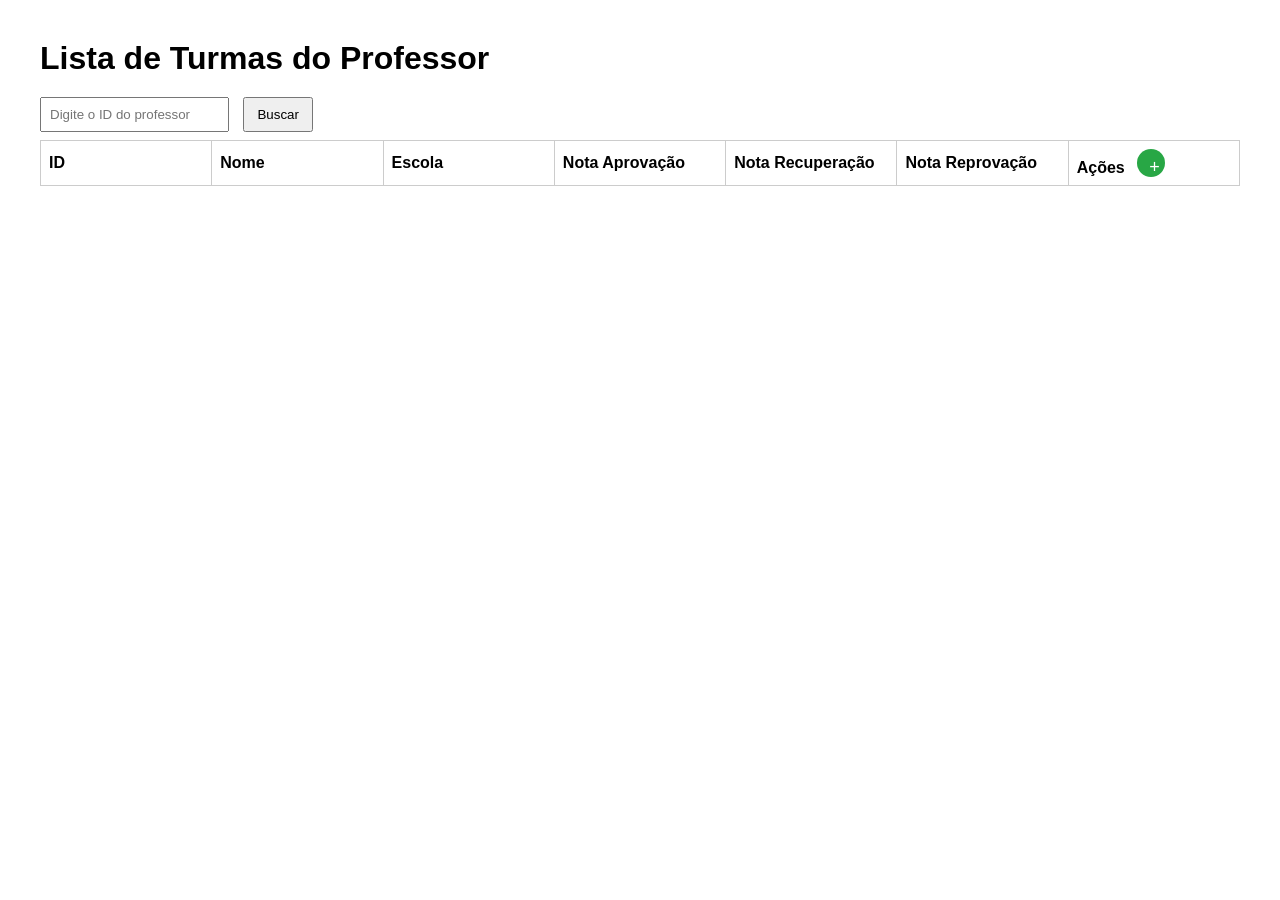
==== front/index.html @ 5d6b9ee9 "pags" ====
<!DOCTYPE html>
<html lang="pt-br">
<head>
    <meta charset="UTF-8">
    <meta name="viewport" content="width=device-width, initial-scale=1.0">
    <link rel="stylesheet" href="css/style.css">
    <title>Document</title>
</head>

<body>

    <h1>Lista de Turmas do Professor</h1>

    <input type="number" id="professorId" placeholder="Digite o ID do professor">
    <button onclick="buscarTurmas()">Buscar</button>

    <table id="tabelaTurmas">
        <thead>
            <tr>
                <th>ID</th>
                <th>Nome</th>
                <th>Escola</th>
                <th>Nota Aprovação</th>
                <th>Nota Recuperação</th>
                <th>Nota Reprovação</th>
                <th>
                    Ações
                    <button class="btn-add" onclick="adicionarTurma()">+</button>
                </th>
            </tr>
        </thead>
        <tbody>
        </tbody>
    </table>

</body>

<script src="index.js"></script>

</html>
---- front/css/style.css ----
body {
    font-family: Arial, sans-serif;
    margin: 40px;
}

h1 {
    margin-bottom: 20px;
}

input {
    padding: 8px;
    margin-right: 10px;
}

button {
    padding: 8px 12px;
    cursor: pointer;
}

.btn-add {
    background-color: #28a745;
    color: white;
    border: none;
    border-radius: 50%;
    width: 28px;
    height: 28px;
    cursor: pointer;
    font-size: 18px;
    margin-left: 8px;
    transition: 0.2s;
}

.btn-add:hover {
    background-color: #218838;
    transform: scale(1.1);
}

table {
    width: 100%;
    margin-top: 8px;
    border-collapse: collapse;
    table-layout: fixed;
}

th, td {
    border: 1px solid #ccc;
    padding: 8px;
    text-align: left;
    overflow: hidden;
}

td input {
    width: 100%;
    box-sizing: border-box; 
    border: none;
    padding: 4px;
    font-size: 14px;
    outline: none;
}

td input:focus {
    background-color: #f0f8ff;
}
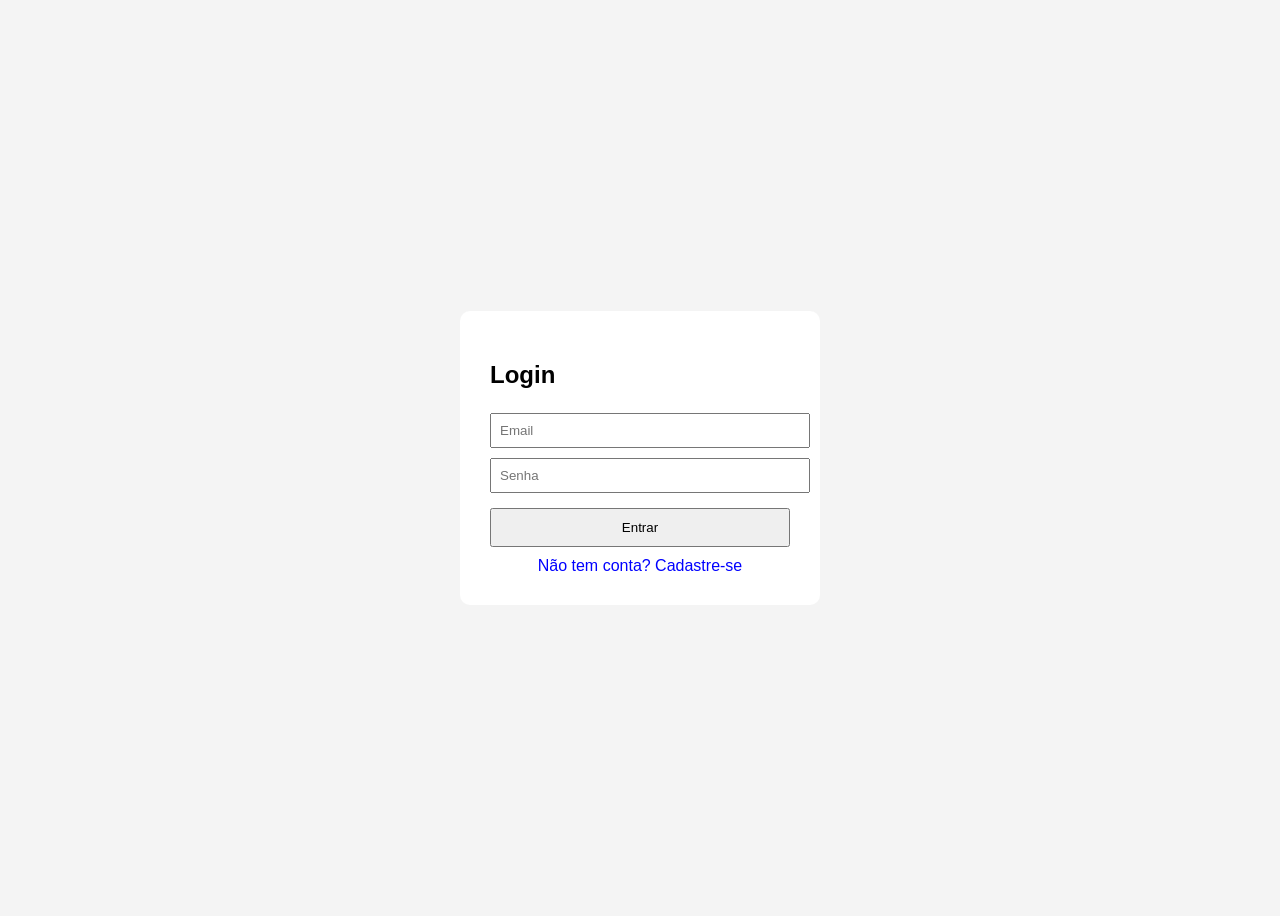
==== commit fa5fcf38: "site final" ====
--- a/front/index.html
+++ b/front/index.html
@@ -3,6 +3,7 @@
 <head>
     <meta charset="UTF-8">
     <meta name="viewport" content="width=device-width, initial-scale=1.0">
+    
     <link rel="stylesheet" href="css/style.css">
     <title>Document</title>
 </head>
@@ -10,9 +11,6 @@
 <body>
 
     <h1>Lista de Turmas do Professor</h1>
-
-    <input type="number" id="professorId" placeholder="Digite o ID do professor">
-    <button onclick="buscarTurmas()">Buscar</button>
 
     <table id="tabelaTurmas">
         <thead>
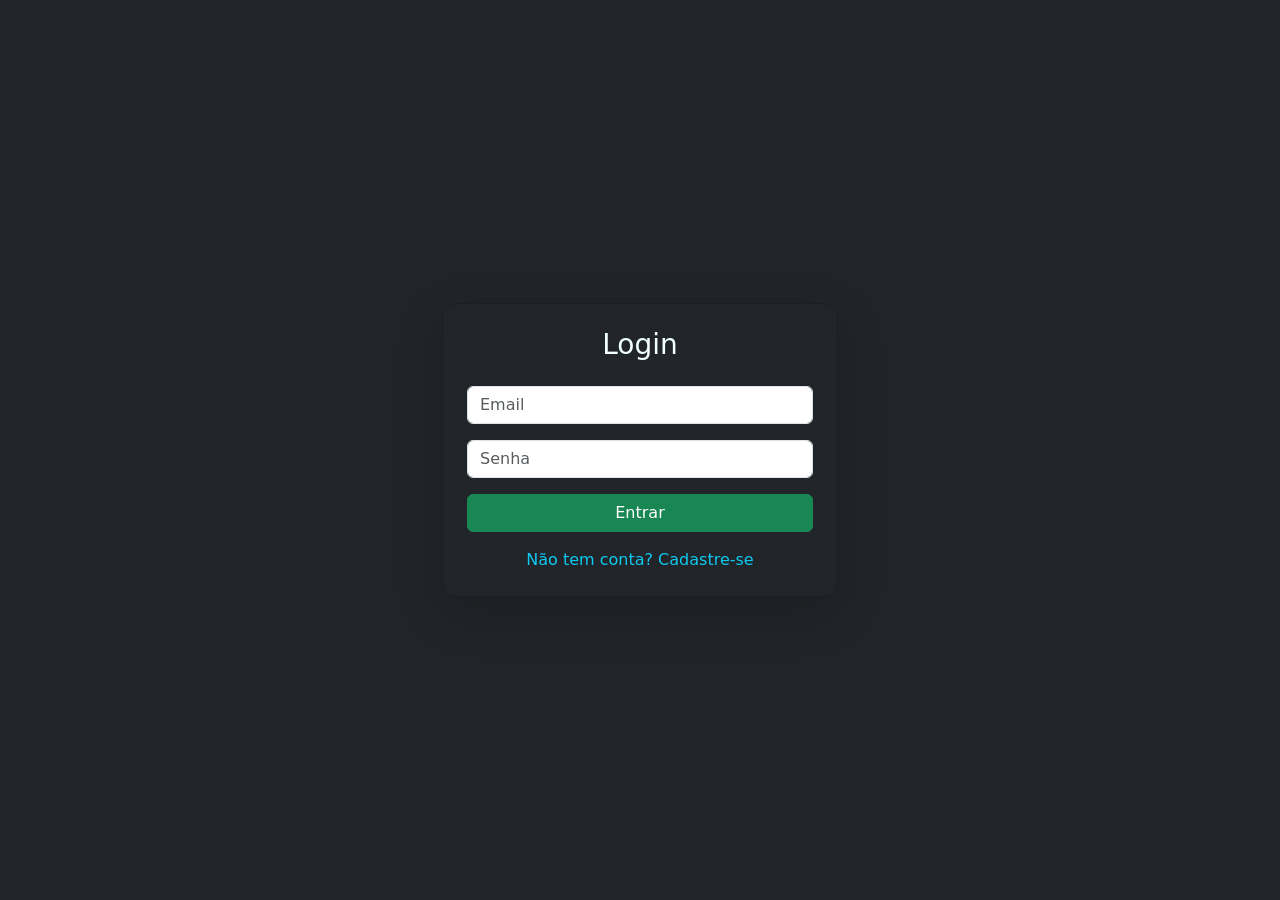
==== commit de0c24be: "estable" ====
--- a/front/index.html
+++ b/front/index.html
@@ -3,33 +3,70 @@
 <head>
     <meta charset="UTF-8">
     <meta name="viewport" content="width=device-width, initial-scale=1.0">
-    
-    <link rel="stylesheet" href="css/style.css">
+    <link href="https://cdn.jsdelivr.net/npm/bootstrap@5.3.2/dist/css/bootstrap.min.css" rel="stylesheet">
+
     <title>Document</title>
 </head>
 
-<body>
+<header>
+    <nav class="navbar navbar-dark bg-black px-4">
 
-    <h1>Lista de Turmas do Professor</h1>
+        <span class="navbar-brand mb-0 h1">
+            Sistema Escolar
+        </span>
 
-    <table id="tabelaTurmas">
-        <thead>
-            <tr>
-                <th>ID</th>
-                <th>Nome</th>
-                <th>Escola</th>
-                <th>Nota Aprovação</th>
-                <th>Nota Recuperação</th>
-                <th>Nota Reprovação</th>
-                <th>
-                    Ações
-                    <button class="btn-add" onclick="adicionarTurma()">+</button>
-                </th>
-            </tr>
-        </thead>
-        <tbody>
-        </tbody>
-    </table>
+        <div class="d-flex gap-2">
+
+            <button class="btn btn-outline-light btn-sm"
+                onclick="window.location.href='index.html'">
+                Home
+            </button>
+
+            <button class="btn btn-danger btn-sm"
+                onclick="window.location.href='login.html'">
+                Logout
+            </button>
+
+        </div>
+
+    </nav>
+</header>
+
+<body class="bg-light">
+
+<div class="container mt-5">
+
+    <div class="d-flex justify-content-between align-items-center mb-4">
+        <h2>Lista de Turmas</h2>
+    </div>
+
+    <div class="card shadow">
+        <div class="card-body">
+
+            <table class="table table-striped table-hover align-middle" id="tabelaTurmas">
+                <thead class="table-dark">
+                    <tr>
+                        <th>ID</th>
+                        <th>Nome</th>
+                        <th>Escola</th>
+                        <th>Nota Aprovação</th>
+                        <th>Nota Recuperação</th>
+                        <th>Nota Reprovação</th>
+                        <th class="text-center">
+                            Ações
+                            <button class="btn btn-success btn-sm ms-2" onclick="adicionarTurma()">+</button>
+                        </th>
+                    </tr>
+                </thead>
+                <tbody></tbody>
+            </table>
+
+        </div>
+    </div>
+
+</div>
+
+    <script src="https://cdn.jsdelivr.net/npm/bootstrap@5.3.2/dist/js/bootstrap.bundle.min.js"></script>
 
 </body>
 
